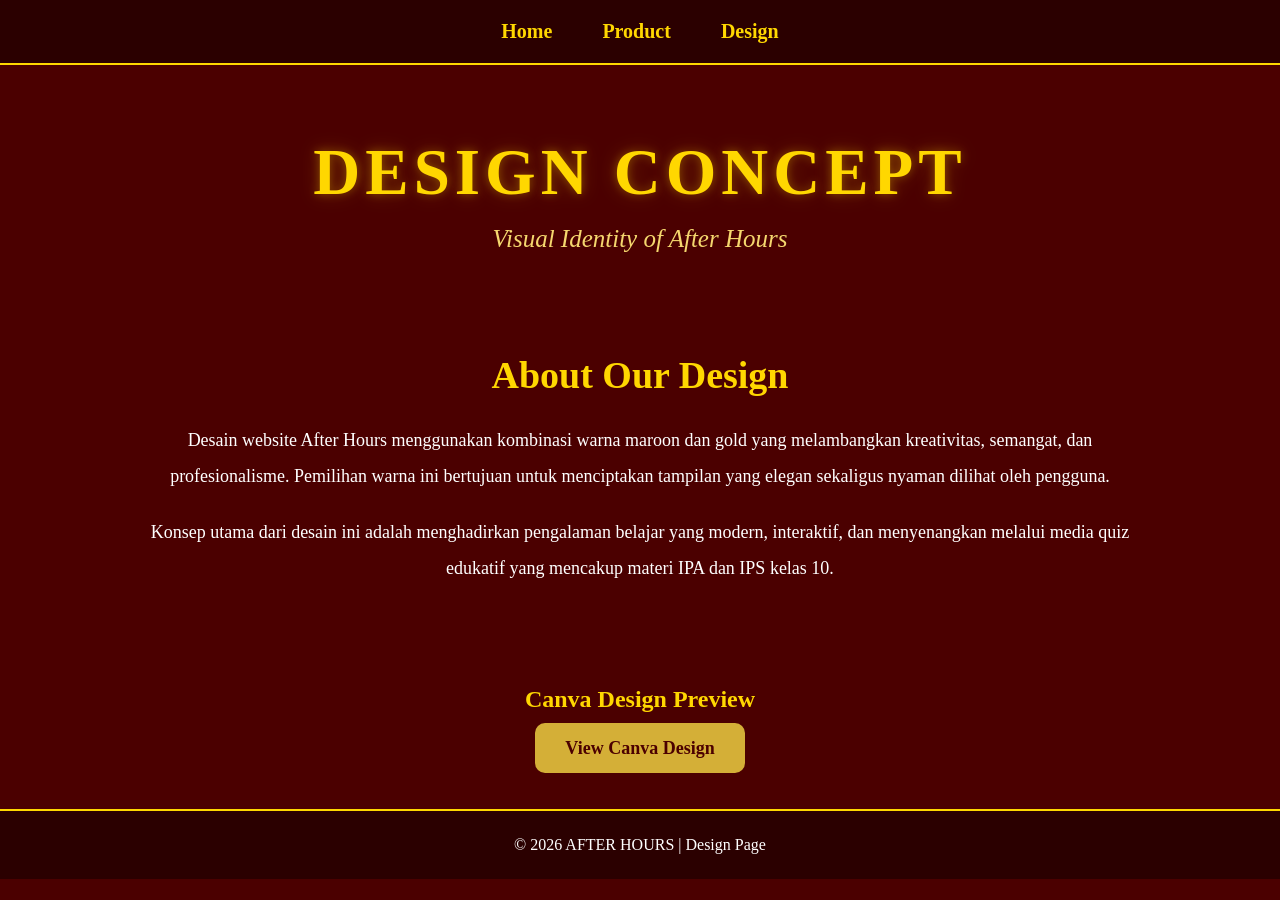
==== design.html @ 0c13ed27 "Add files via upload" ====
<!DOCTYPE html>
<html>

<head>
    <meta charset="UTF-8">
    <title>After Hours - Design</title>
    <link rel="stylesheet" href="styles.css">
</head>

<body>

    <nav>
        <ul>
            <li><a href="index.html">Home</a></li>
            <li><a href="product.html">Product</a></li>
            <li><a href="design.html">Design</a></li>
        </ul>
    </nav>

    <section class="hero">

        <h1>DESIGN CONCEPT</h1>

        <p class="tagline">
            Visual Identity of After Hours
        </p>

    </section>

    <section class="about">

        <h2>About Our Design</h2>

        <p>
            Desain website After Hours menggunakan kombinasi warna maroon dan
            gold yang melambangkan kreativitas, semangat, dan profesionalisme.
            Pemilihan warna ini bertujuan untuk menciptakan tampilan yang elegan
            sekaligus nyaman dilihat oleh pengguna.
        </p>

        <p>
            Konsep utama dari desain ini adalah menghadirkan pengalaman belajar
            yang modern, interaktif, dan menyenangkan melalui media quiz
            edukatif yang mencakup materi IPA dan IPS kelas 10.
        </p>

    </section>

    <div style="text-align:center; margin:50px;">

        <h2 style="color:#FFD700; margin-bottom:25px;">
            Canva Design Preview
        </h2>

        <a href="https://canva.link/ilbt97nh4i0sznc"
           target="_blank"
           style="
                background:#d4af37;
                color:#4b0000;
                padding:15px 30px;
                text-decoration:none;
                border-radius:10px;
                font-weight:bold;
                font-size:18px;
           ">
            View Canva Design
        </a>

    </div>

    <footer>
        <p>© 2026 AFTER HOURS | Design Page</p>
    </footer>

</body>

</html>
---- styles.css ----
*{
    margin:0;
    padding:0;
    box-sizing:border-box;
    font-family:"Times New Roman", serif;
}

body{
    background:#4b0000;
    color:white;
}

/* NAVBAR */

nav{
    background:#2b0000;
    padding:20px;
    border-bottom:2px solid #FFD700;
}

nav ul{
    display:flex;
    justify-content:center;
    gap:50px;
    list-style:none;
}

nav a{
    text-decoration:none;
    color:#FFD700;
    font-size:20px;
    font-weight:bold;
    transition:0.3s;
}

nav a:hover{
    color:white;
}

/* HERO */

.hero{
    text-align:center;
    padding:70px 20px;
}

.hero h1{
    color:#FFD700;
    font-size:65px;
    letter-spacing:5px;

    text-shadow:
    0 0 10px rgba(255,215,0,0.3),
    0 0 20px rgba(255,215,0,0.2);

    animation:fadeIn 2s;
}

.tagline{
    margin-top:15px;
    font-size:25px;
    color:#f5d76e;
    font-style:italic;
}

.subtitle{
    margin-top:10px;
    font-size:18px;
    color:#f4e4a1;
}

.quote{
    margin-top:20px;
    font-size:22px;
    color:#FFD700;
    font-style:italic;
}

/* MARQUEE */

marquee{
    background:#6b0000;
    color:white;
    padding:12px;
    font-size:18px;
}

/* CANVA */

.canva-container{
    width:90%;
    max-width:1000px;
    margin:40px auto;
}

.canva-container iframe{
    width:100%;
    height:550px;
    border:none;
    border-radius:15px;
    box-shadow:0 0 25px rgba(255,215,0,0.2);
}

/* ABOUT */

.about{
    width:85%;
    margin:auto;
    text-align:center;
    padding:30px;
}

.about h2{
    color:#FFD700;
    font-size:38px;
    margin-bottom:25px;
}

.about p{
    line-height:2;
    font-size:18px;
    margin-bottom:20px;
}

/* CARDS */

.vision{
    display:flex;
    justify-content:center;
    gap:30px;
    flex-wrap:wrap;
    padding:50px 20px;
}

.card{
    width:300px;
    background:#6b0000;
    border:2px solid #FFD700;
    border-radius:15px;
    padding:25px;

    transition:all 0.3s ease;
    cursor:pointer;
}

.card:hover{
    transform:translateY(-12px);

    box-shadow:
    0 15px 30px rgba(255,215,0,0.4);
}

.card:active{
    transform:scale(0.95);
}

.card h3{
    color:#FFD700;
    margin-bottom:15px;
    text-align:center;
}

.card p{
    text-align:center;
    line-height:1.8;
}

/* FOOTER */

footer{
    background:#2b0000;
    text-align:center;
    padding:25px;
    margin-top:30px;
    border-top:2px solid #FFD700;
}

/* ANIMATION */

@keyframes fadeIn{
    from{
        opacity:0;
        transform:translateY(-20px);
    }

    to{
        opacity:1;
        transform:translateY(0);
    }
}

/* PRODUCT PAGE */

.title{
    text-align:center;
    margin-top:50px;
}

.title h1{
    color:#d4af37;
    font-size:60px;
}

.title p{
    margin-top:10px;
    font-size:20px;
}

.choice{
    display:flex;
    justify-content:center;
    gap:40px;
    margin-top:50px;
    flex-wrap:wrap;
}

.card{
    width:300px;
    background:#6b0000;
    border:2px solid #d4af37;
    border-radius:20px;
    padding:30px;
    text-align:center;
    cursor:pointer;
    transition:0.4s;
}

.card:hover{
    transform:translateY(-15px);
    box-shadow:0 15px 30px rgba(212,175,55,0.4);
}

#quizContainer{
    display:none;
    width:80%;
    max-width:900px;
    margin:50px auto;
}

.question{
    background:#6b0000;
    border:2px solid #d4af37;
    border-radius:15px;
    padding:20px;
    margin-bottom:20px;
}

.question p{
    margin-bottom:10px;
}

button{
    display:block;
    margin:30px auto;
    background:#d4af37;
    color:#4b0000;
    border:none;
    padding:15px 40px;
    border-radius:10px;
    font-size:18px;
    cursor:pointer;
    font-weight:bold;
}

button:hover{
    transform:scale(1.05);
}

#result{
    display:none;
    text-align:center;
    margin:50px;
}

#result h2{
    color:#d4af37;
    font-size:40px;
}

#result p{
    font-size:25px;
    margin-top:15px;
}

.question label{
    display:block;
    margin-top:8px;
    padding:10px;
    border-radius:10px;
    transition:0.3s;
}

.question label:hover{
    background:rgba(212,175,55,0.15);
    padding-left:20px;
}

input[type="radio"]{
    margin-right:10px;
}

#scoreText{
    color:#d4af37;
    font-size:35px;
    font-weight:bold;
}

#message{
    background:#6b0000;
    border:2px solid #d4af37;
    padding:20px;
    border-radius:15px;
    width:fit-content;
    margin:20px auto;
}
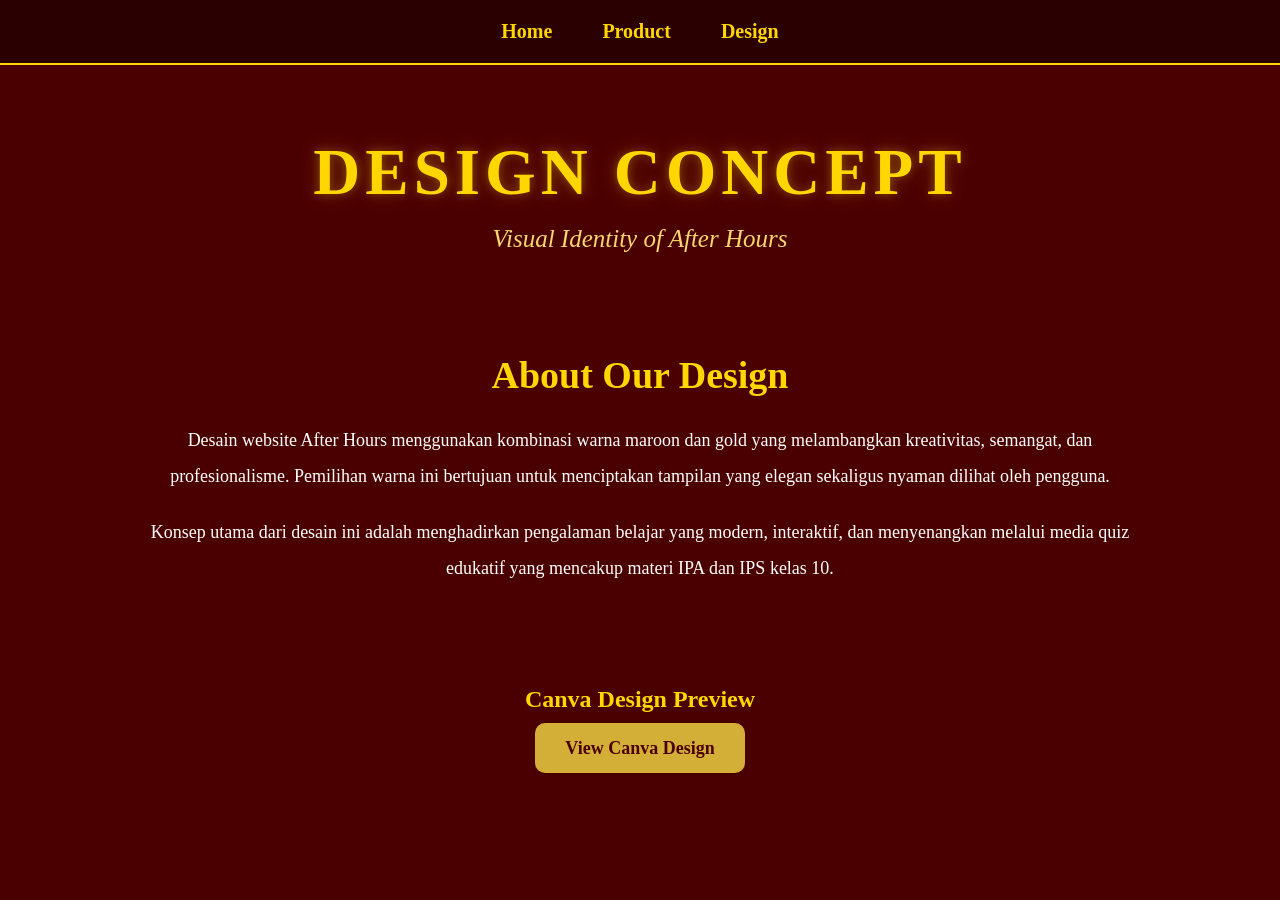
==== commit d2ef50cb: "Add files via upload" ====
--- a/design.html
+++ b/design.html
@@ -68,10 +68,6 @@
 
     </div>
 
-    <footer>
-        <p>© 2026 AFTER HOURS | Design Page</p>
-    </footer>
-
 </body>
 
 </html>
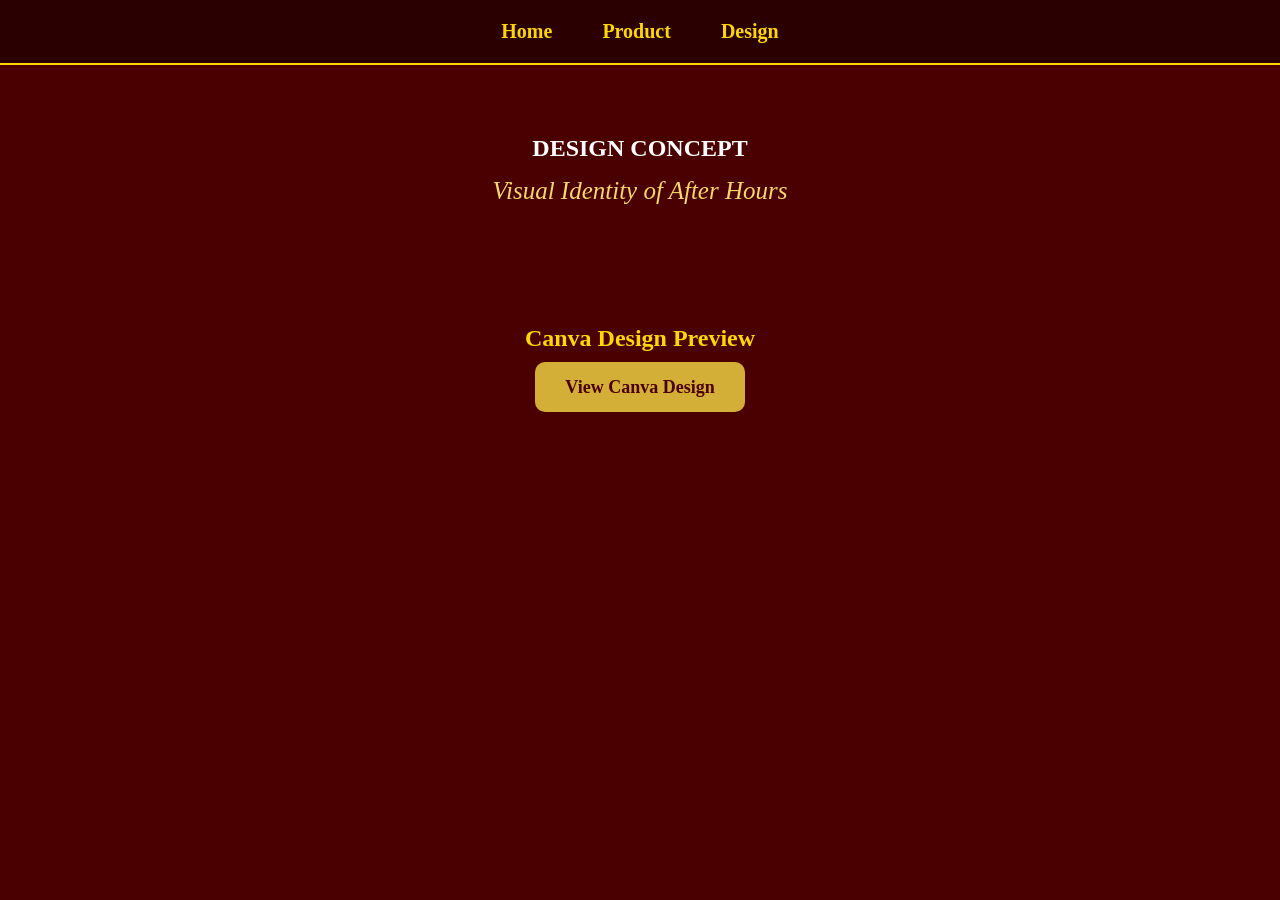
==== commit c9315cdc: "Add files via upload" ====
--- a/design.html
+++ b/design.html
@@ -27,25 +27,6 @@
 
     </section>
 
-    <section class="about">
-
-        <h2>About Our Design</h2>
-
-        <p>
-            Desain website After Hours menggunakan kombinasi warna maroon dan
-            gold yang melambangkan kreativitas, semangat, dan profesionalisme.
-            Pemilihan warna ini bertujuan untuk menciptakan tampilan yang elegan
-            sekaligus nyaman dilihat oleh pengguna.
-        </p>
-
-        <p>
-            Konsep utama dari desain ini adalah menghadirkan pengalaman belajar
-            yang modern, interaktif, dan menyenangkan melalui media quiz
-            edukatif yang mencakup materi IPA dan IPS kelas 10.
-        </p>
-
-    </section>
-
     <div style="text-align:center; margin:50px;">
 
         <h2 style="color:#FFD700; margin-bottom:25px;">
--- a/styles.css
+++ b/styles.css
@@ -44,14 +44,16 @@
     padding:70px 20px;
 }
 
-.hero h1{
+.title h1{
     color:#FFD700;
     font-size:65px;
     letter-spacing:5px;
 
     text-shadow:
-    0 0 10px rgba(255,215,0,0.3),
-    0 0 20px rgba(255,215,0,0.2);
+    0 0 5px #FFD700,
+    0 0 10px #FFD700,
+    0 0 20px rgba(255,215,0,0.5),
+    0 0 40px rgba(255,215,0,0.3);
 
     animation:fadeIn 2s;
 }
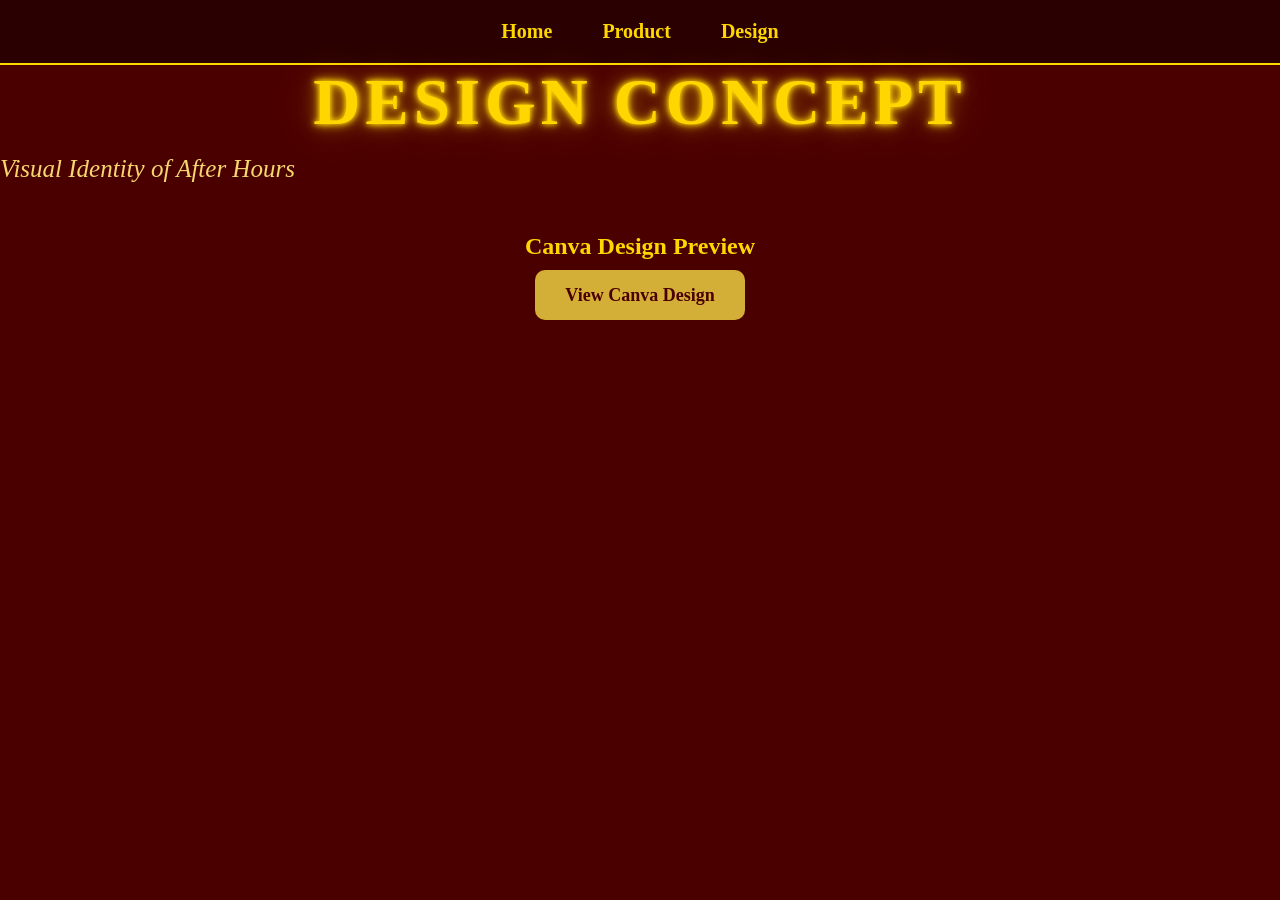
==== commit d0fe265f: "Add files via upload" ====
--- a/design.html
+++ b/design.html
@@ -19,7 +19,7 @@
 
     <section class="hero">
 
-        <h1>DESIGN CONCEPT</h1>
+     <h1 class="main-title">DESIGN CONCEPT</h1>
 
         <p class="tagline">
             Visual Identity of After Hours
--- a/styles.css
+++ b/styles.css
@@ -39,15 +39,11 @@
 
 /* HERO */
 
-.hero{
-    text-align:center;
-    padding:70px 20px;
-}
-
-.title h1{
+.main-title{
     color:#FFD700;
     font-size:65px;
     letter-spacing:5px;
+    text-align:center;
 
     text-shadow:
     0 0 5px #FFD700,
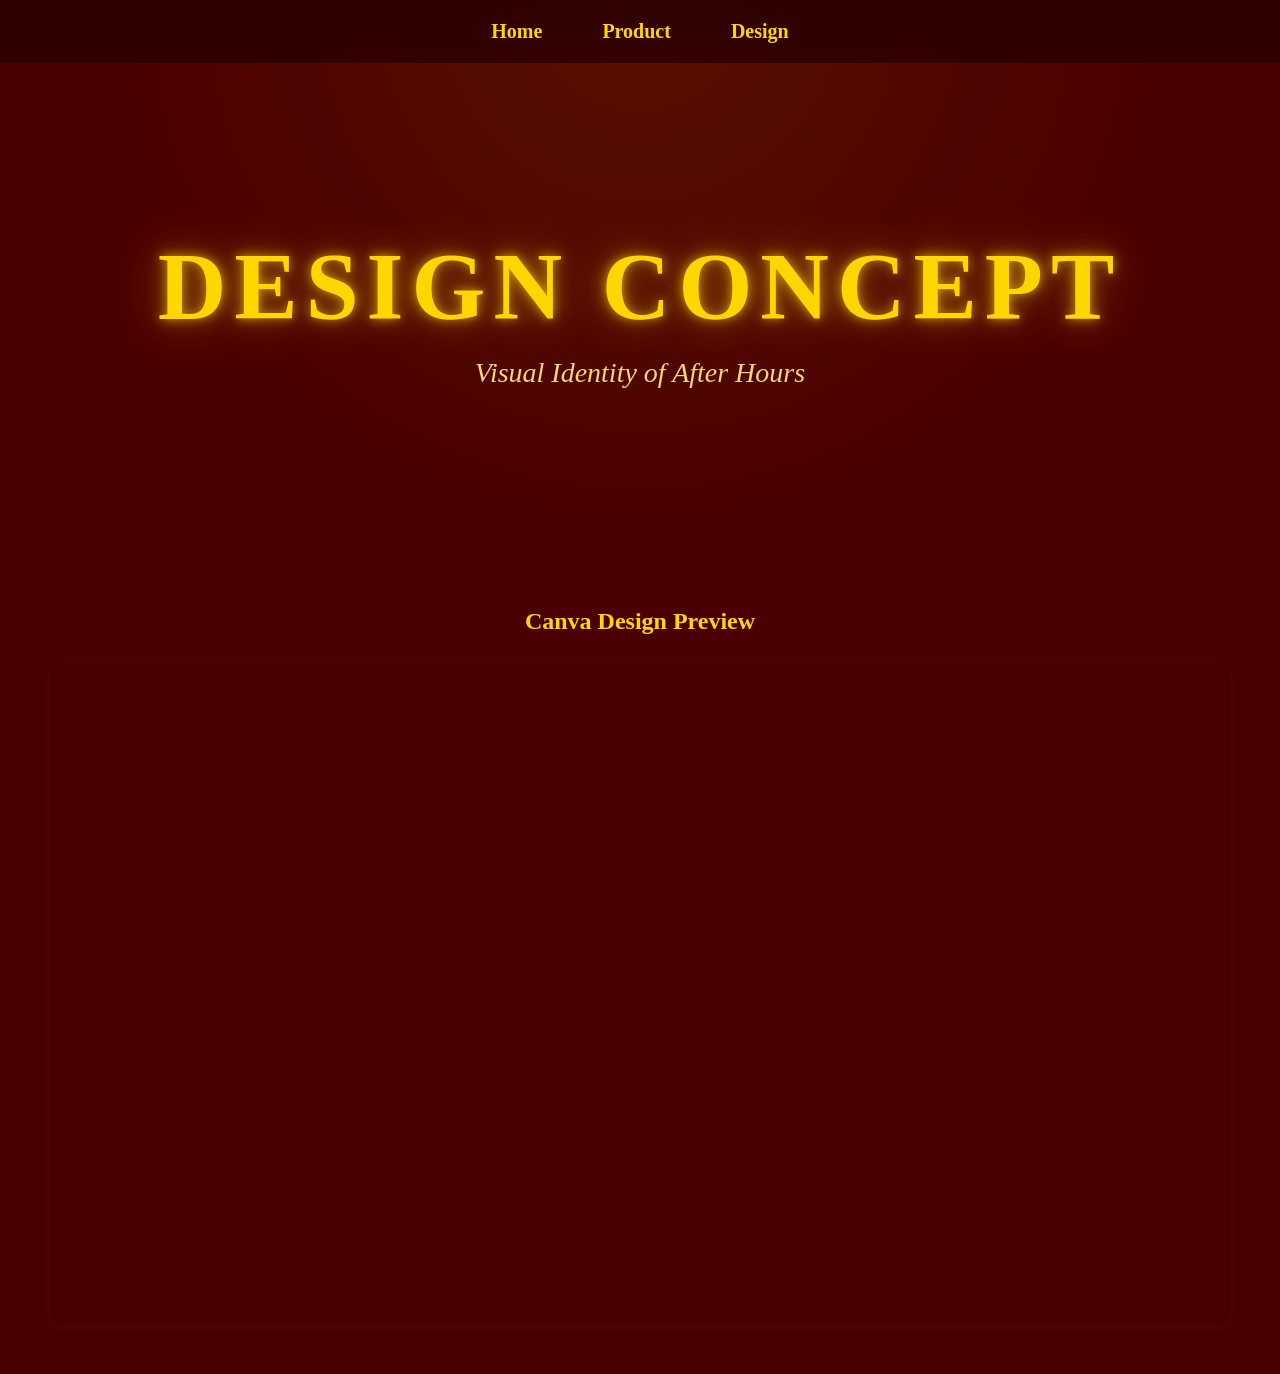
==== commit f5db0143: "Add files via upload" ====
--- a/design.html
+++ b/design.html
@@ -33,21 +33,13 @@
             Canva Design Preview
         </h2>
 
-        <a href="https://canva.link/ilbt97nh4i0sznc"
-           target="_blank"
-           style="
-                background:#d4af37;
-                color:#4b0000;
-                padding:15px 30px;
-                text-decoration:none;
-                border-radius:10px;
-                font-weight:bold;
-                font-size:18px;
-           ">
-            View Canva Design
-        </a>
+<div style="position: relative; width: 100%; height: 0; padding-top: 56.2500%;
+ padding-bottom: 0; box-shadow: 0 2px 8px 0 rgba(63,69,81,0.16); margin-top: 1.6em; margin-bottom: 0.9em; overflow: hidden;
+ border-radius: 8px; will-change: transform;">
+  <iframe loading="lazy" style="position: absolute; width: 100%; height: 100%; top: 0; left: 0; border: none; padding: 0;margin: 0;"
+    src="https://www.canva.com/design/DAHI_aXlUgM/zS9JG_wSWjUMGny_XhR5ew/view?embed" allowfullscreen="allowfullscreen" allow="fullscreen">
+  </iframe>
 
-    </div>
 
 </body>
 
--- a/styles.css
+++ b/styles.css
@@ -5,23 +5,38 @@
     font-family:"Times New Roman", serif;
 }
 
+html{
+    scroll-behavior:smooth;
+}
+
 body{
-    background:#4b0000;
+    background:
+    radial-gradient(circle at top,
+    rgba(255,215,0,0.08),
+    transparent 35%),
+    #4b0000;
+
     color:white;
 }
 
 /* NAVBAR */
 
 nav{
-    background:#2b0000;
+    position:sticky;
+    top:0;
+    z-index:1000;
+
+    background:rgba(43,0,0,0.85);
+
+    backdrop-filter:blur(10px);
+
     padding:20px;
-    border-bottom:2px solid #FFD700;
 }
 
 nav ul{
     display:flex;
     justify-content:center;
-    gap:50px;
+    gap:60px;
     list-style:none;
 }
 
@@ -30,54 +45,62 @@
     color:#FFD700;
     font-size:20px;
     font-weight:bold;
-    transition:0.3s;
+    transition:.3s;
 }
 
 nav a:hover{
     color:white;
+    text-shadow:0 0 10px #FFD700;
 }
 
 /* HERO */
 
+.hero{
+    min-height:55vh;
+
+    display:flex;
+    flex-direction:column;
+    justify-content:center;
+    align-items:center;
+
+    text-align:center;
+
+    padding:40px;
+}
+
 .main-title{
     color:#FFD700;
-    font-size:65px;
-    letter-spacing:5px;
-    text-align:center;
+
+    font-size:95px;
+
+    letter-spacing:8px;
 
     text-shadow:
-    0 0 5px #FFD700,
-    0 0 10px #FFD700,
-    0 0 20px rgba(255,215,0,0.5),
-    0 0 40px rgba(255,215,0,0.3);
+    0 0 10px rgba(255,215,0,.6),
+    0 0 20px rgba(255,215,0,.4),
+    0 0 40px rgba(255,215,0,.3),
+    0 0 80px rgba(255,215,0,.2);
 
     animation:fadeIn 2s;
 }
 
 .tagline{
+    font-size:28px;
     margin-top:15px;
-    font-size:25px;
     color:#f5d76e;
     font-style:italic;
-}
-
-.subtitle{
-    margin-top:10px;
-    font-size:18px;
-    color:#f4e4a1;
 }
 
 .quote{
     margin-top:20px;
     font-size:22px;
     color:#FFD700;
-    font-style:italic;
 }
 
 /* MARQUEE */
 
 marquee{
-    background:#6b0000;
+    background:rgba(255,215,0,0.08);
     color:white;
     padding:12px;
     font-size:18px;
@@ -87,36 +110,48 @@
 
 .canva-container{
     width:90%;
-    max-width:1000px;
-    margin:40px auto;
+    max-width:1100px;
+
+    margin:50px auto;
+
+    border-radius:25px;
+
+    overflow:hidden;
+
+    border:1px solid rgba(255,215,0,.15);
+
+    box-shadow:
+    0 0 30px rgba(255,215,0,.12);
 }
 
 .canva-container iframe{
     width:100%;
     height:550px;
     border:none;
-    border-radius:15px;
-    box-shadow:0 0 25px rgba(255,215,0,0.2);
 }
 
 /* ABOUT */
 
 .about{
     width:85%;
+    max-width:1100px;
+
     margin:auto;
-    text-align:center;
-    padding:30px;
+
+    text-align:center;
+
+    padding:50px 20px;
 }
 
 .about h2{
     color:#FFD700;
-    font-size:38px;
-    margin-bottom:25px;
+    font-size:42px;
+    margin-bottom:30px;
 }
 
 .about p{
+    font-size:18px;
     line-height:2;
-    font-size:18px;
     margin-bottom:20px;
 }
 
@@ -127,55 +162,180 @@
     justify-content:center;
     gap:30px;
     flex-wrap:wrap;
+
     padding:50px 20px;
 }
 
 .card{
-    width:300px;
+
+    width:320px;
+
+    background:
+    linear-gradient(
+    145deg,
+    rgba(107,0,0,.95),
+    rgba(75,0,0,.95)
+    );
+
+    border:1px solid rgba(255,215,0,.25);
+
+    border-radius:20px;
+
+    padding:30px;
+
+    transition:.4s;
+
+    cursor:pointer;
+}
+
+.card:hover{
+
+    transform:
+    translateY(-12px);
+
+    box-shadow:
+    0 0 30px rgba(255,215,0,.25);
+}
+
+.card h3{
+
+    color:#FFD700;
+
+    margin-bottom:15px;
+
+    text-align:center;
+
+    font-size:24px;
+}
+
+.card p{
+
+    text-align:center;
+
+    line-height:1.8;
+}
+
+/* FOOTER */
+
+footer{
+
+    margin-top:50px;
+
+    text-align:center;
+
+    padding:25px;
+
+    background:rgba(43,0,0,.85);
+}
+
+/* PRODUCT */
+
+.title{
+    text-align:center;
+    margin-top:60px;
+}
+
+.title h1{
+    color:#FFD700;
+
+    font-size:75px;
+
+    text-shadow:
+    0 0 10px rgba(255,215,0,.6),
+    0 0 20px rgba(255,215,0,.4);
+}
+
+.choice{
+    display:flex;
+    justify-content:center;
+    gap:40px;
+    flex-wrap:wrap;
+    margin-top:50px;
+}
+
+.question{
+    background:
+    rgba(255,255,255,.04);
+
+    border:1px solid rgba(255,215,0,.2);
+
+    border-radius:20px;
+
+    padding:20px;
+
+    margin-bottom:20px;
+}
+
+.question label{
+    display:block;
+
+    margin-top:10px;
+
+    padding:10px;
+
+    border-radius:10px;
+
+    transition:.3s;
+}
+
+.question label:hover{
+    background:
+    rgba(255,215,0,.12);
+
+    padding-left:20px;
+}
+
+button{
+    display:block;
+
+    margin:30px auto;
+
+    background:#FFD700;
+
+    color:#4b0000;
+
+    border:none;
+
+    padding:15px 40px;
+
+    border-radius:12px;
+
+    font-weight:bold;
+
+    cursor:pointer;
+
+    transition:.3s;
+}
+
+button:hover{
+    transform:scale(1.05);
+}
+
+#result{
+    text-align:center;
+}
+
+#scoreText{
+    color:#FFD700;
+    font-size:35px;
+}
+
+#message{
     background:#6b0000;
-    border:2px solid #FFD700;
+
+    border:1px solid rgba(255,215,0,.3);
+
     border-radius:15px;
-    padding:25px;
-
-    transition:all 0.3s ease;
-    cursor:pointer;
-}
-
-.card:hover{
-    transform:translateY(-12px);
-
-    box-shadow:
-    0 15px 30px rgba(255,215,0,0.4);
-}
-
-.card:active{
-    transform:scale(0.95);
-}
-
-.card h3{
-    color:#FFD700;
-    margin-bottom:15px;
-    text-align:center;
-}
-
-.card p{
-    text-align:center;
-    line-height:1.8;
-}
-
-/* FOOTER */
-
-footer{
-    background:#2b0000;
-    text-align:center;
-    padding:25px;
-    margin-top:30px;
-    border-top:2px solid #FFD700;
-}
-
-/* ANIMATION */
+
+    width:fit-content;
+
+    margin:20px auto;
+
+    padding:20px;
+}
 
 @keyframes fadeIn{
+
     from{
         opacity:0;
         transform:translateY(-20px);
@@ -185,129 +345,4 @@
         opacity:1;
         transform:translateY(0);
     }
-}
-
-/* PRODUCT PAGE */
-
-.title{
-    text-align:center;
-    margin-top:50px;
-}
-
-.title h1{
-    color:#d4af37;
-    font-size:60px;
-}
-
-.title p{
-    margin-top:10px;
-    font-size:20px;
-}
-
-.choice{
-    display:flex;
-    justify-content:center;
-    gap:40px;
-    margin-top:50px;
-    flex-wrap:wrap;
-}
-
-.card{
-    width:300px;
-    background:#6b0000;
-    border:2px solid #d4af37;
-    border-radius:20px;
-    padding:30px;
-    text-align:center;
-    cursor:pointer;
-    transition:0.4s;
-}
-
-.card:hover{
-    transform:translateY(-15px);
-    box-shadow:0 15px 30px rgba(212,175,55,0.4);
-}
-
-#quizContainer{
-    display:none;
-    width:80%;
-    max-width:900px;
-    margin:50px auto;
-}
-
-.question{
-    background:#6b0000;
-    border:2px solid #d4af37;
-    border-radius:15px;
-    padding:20px;
-    margin-bottom:20px;
-}
-
-.question p{
-    margin-bottom:10px;
-}
-
-button{
-    display:block;
-    margin:30px auto;
-    background:#d4af37;
-    color:#4b0000;
-    border:none;
-    padding:15px 40px;
-    border-radius:10px;
-    font-size:18px;
-    cursor:pointer;
-    font-weight:bold;
-}
-
-button:hover{
-    transform:scale(1.05);
-}
-
-#result{
-    display:none;
-    text-align:center;
-    margin:50px;
-}
-
-#result h2{
-    color:#d4af37;
-    font-size:40px;
-}
-
-#result p{
-    font-size:25px;
-    margin-top:15px;
-}
-
-.question label{
-    display:block;
-    margin-top:8px;
-    padding:10px;
-    border-radius:10px;
-    transition:0.3s;
-}
-
-.question label:hover{
-    background:rgba(212,175,55,0.15);
-    padding-left:20px;
-}
-
-input[type="radio"]{
-    margin-right:10px;
-}
-
-#scoreText{
-    color:#d4af37;
-    font-size:35px;
-    font-weight:bold;
-}
-
-#message{
-    background:#6b0000;
-    border:2px solid #d4af37;
-    padding:20px;
-    border-radius:15px;
-    width:fit-content;
-    margin:20px auto;
 }
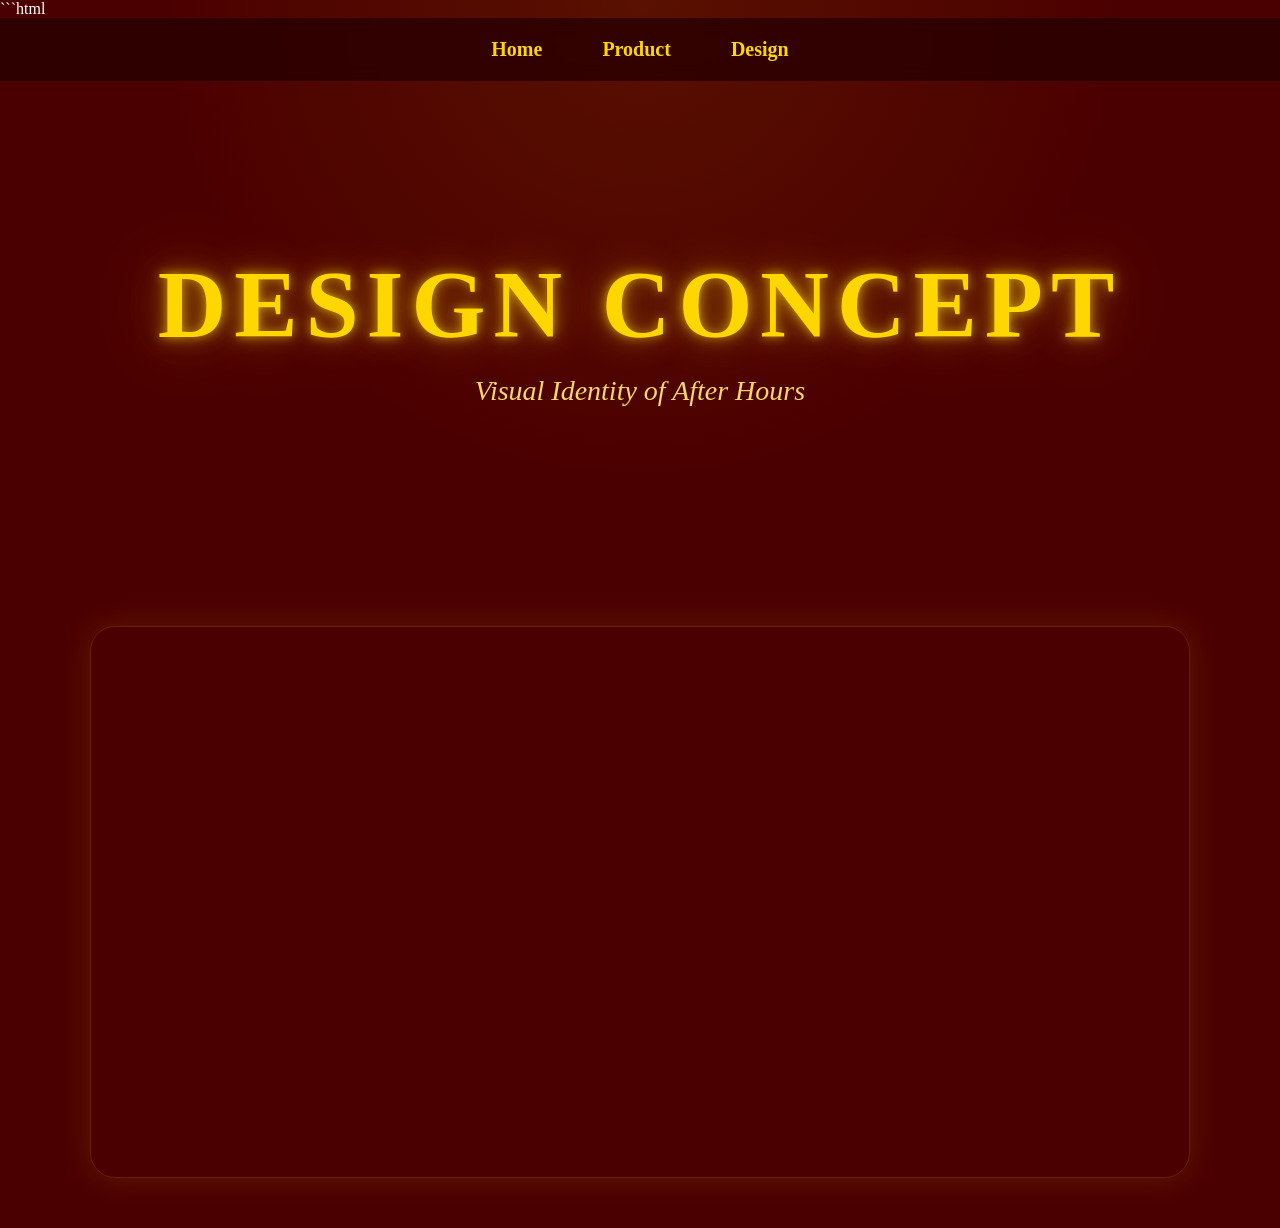
==== commit bdb0cb6e: "Add files via upload" ====
--- a/design.html
+++ b/design.html
@@ -1,3 +1,4 @@
+```html
 <!DOCTYPE html>
 <html>
 
@@ -19,7 +20,9 @@
 
     <section class="hero">
 
-     <h1 class="main-title">DESIGN CONCEPT</h1>
+        <h1 class="main-title">
+            DESIGN CONCEPT
+        </h1>
 
         <p class="tagline">
             Visual Identity of After Hours
@@ -27,20 +30,16 @@
 
     </section>
 
-    <div style="text-align:center; margin:50px;">
+    <div class="canva-container">
 
-        <h2 style="color:#FFD700; margin-bottom:25px;">
-            Canva Design Preview
-        </h2>
+        <iframe
+            loading="lazy"
+            src="https://www.canva.com/design/DAHI_aXlUgM/zS9JG_wSWjUMGny_XhR5ew/view?embed"
+            allowfullscreen>
+        </iframe>
 
-<div style="position: relative; width: 100%; height: 0; padding-top: 56.2500%;
- padding-bottom: 0; box-shadow: 0 2px 8px 0 rgba(63,69,81,0.16); margin-top: 1.6em; margin-bottom: 0.9em; overflow: hidden;
- border-radius: 8px; will-change: transform;">
-  <iframe loading="lazy" style="position: absolute; width: 100%; height: 100%; top: 0; left: 0; border: none; padding: 0;margin: 0;"
-    src="https://www.canva.com/design/DAHI_aXlUgM/zS9JG_wSWjUMGny_XhR5ew/view?embed" allowfullscreen="allowfullscreen" allow="fullscreen">
-  </iframe>
-
+    </div>
 
 </body>
 
-</html>+</html>
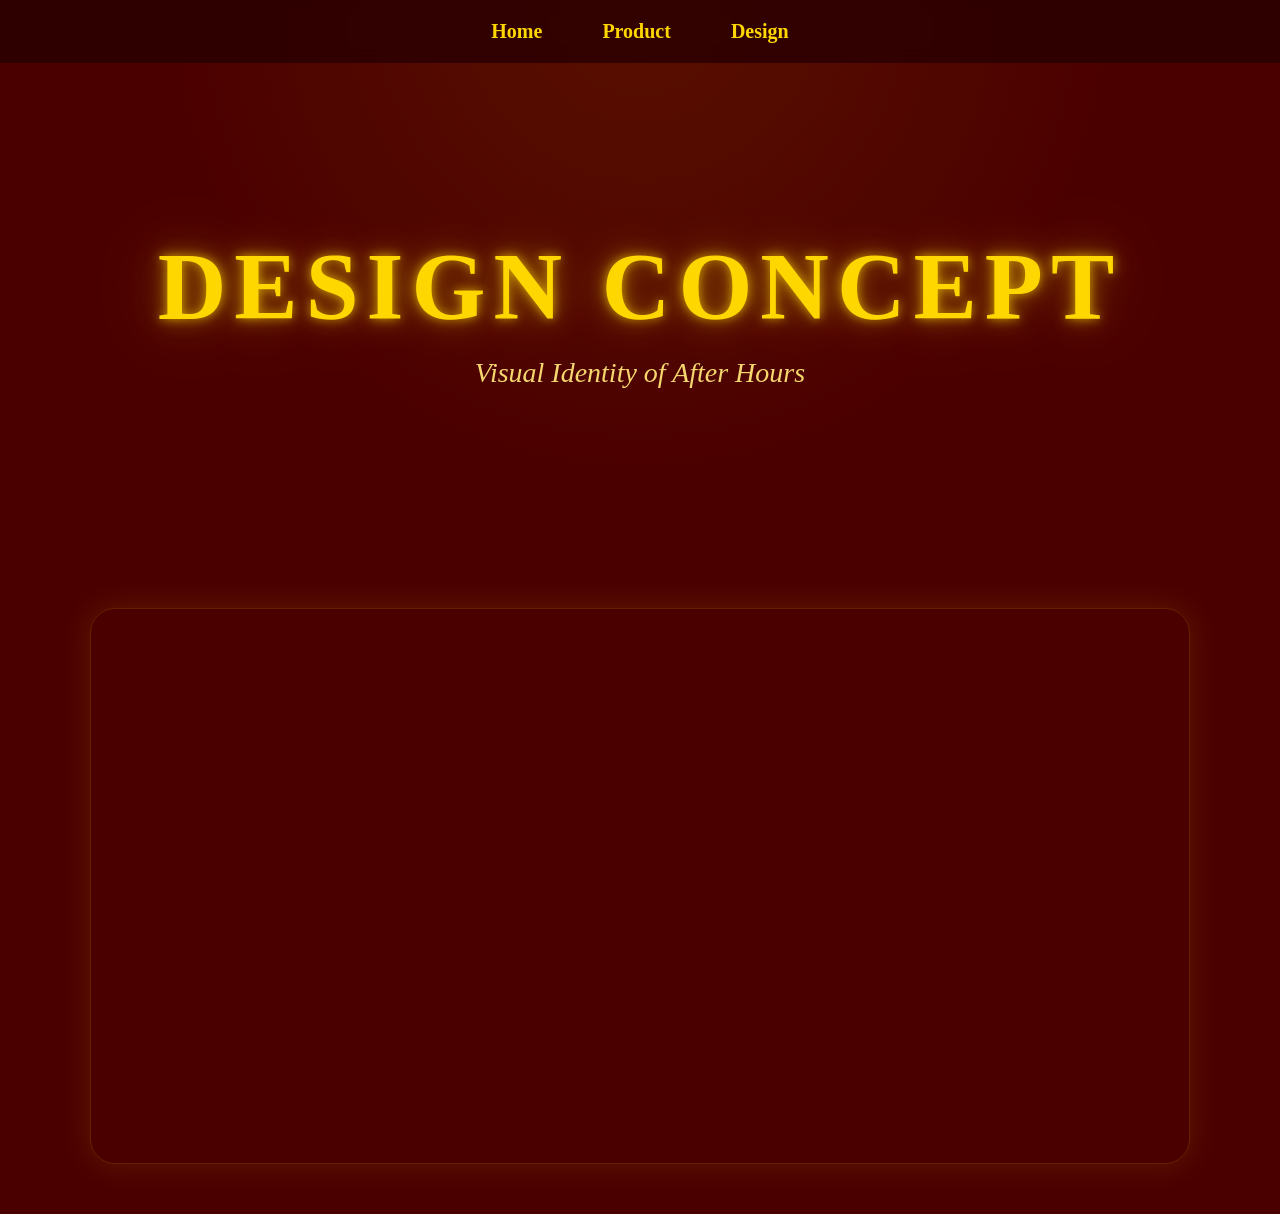
==== commit 80589ad1: "Add files via upload" ====
--- a/design.html
+++ b/design.html
@@ -1,4 +1,3 @@
-```html
 <!DOCTYPE html>
 <html>
 
--- a/styles.css
+++ b/styles.css
@@ -345,4 +345,66 @@
         opacity:1;
         transform:translateY(0);
     }
+}
+
+/* ABOUT CARDS */
+
+.about-cards{
+
+    display:flex;
+
+    justify-content:center;
+
+    gap:30px;
+
+    flex-wrap:wrap;
+
+    margin-top:40px;
+}
+
+.about-card{
+
+    width:320px;
+
+    background:
+    linear-gradient(
+    145deg,
+    rgba(107,0,0,.95),
+    rgba(75,0,0,.95)
+    );
+
+    border:1px solid rgba(255,215,0,.25);
+
+    border-radius:20px;
+
+    padding:30px;
+
+    transition:.4s;
+}
+
+.about-card:hover{
+
+    transform:
+    translateY(-10px);
+
+    box-shadow:
+    0 0 30px rgba(255,215,0,.25);
+}
+
+.about-card h3{
+
+    color:#FFD700;
+
+    margin-bottom:15px;
+
+    text-align:center;
+
+    font-size:24px;
+}
+
+.about-card p{
+
+    line-height:1.8;
+
+    text-align:center;
 }
